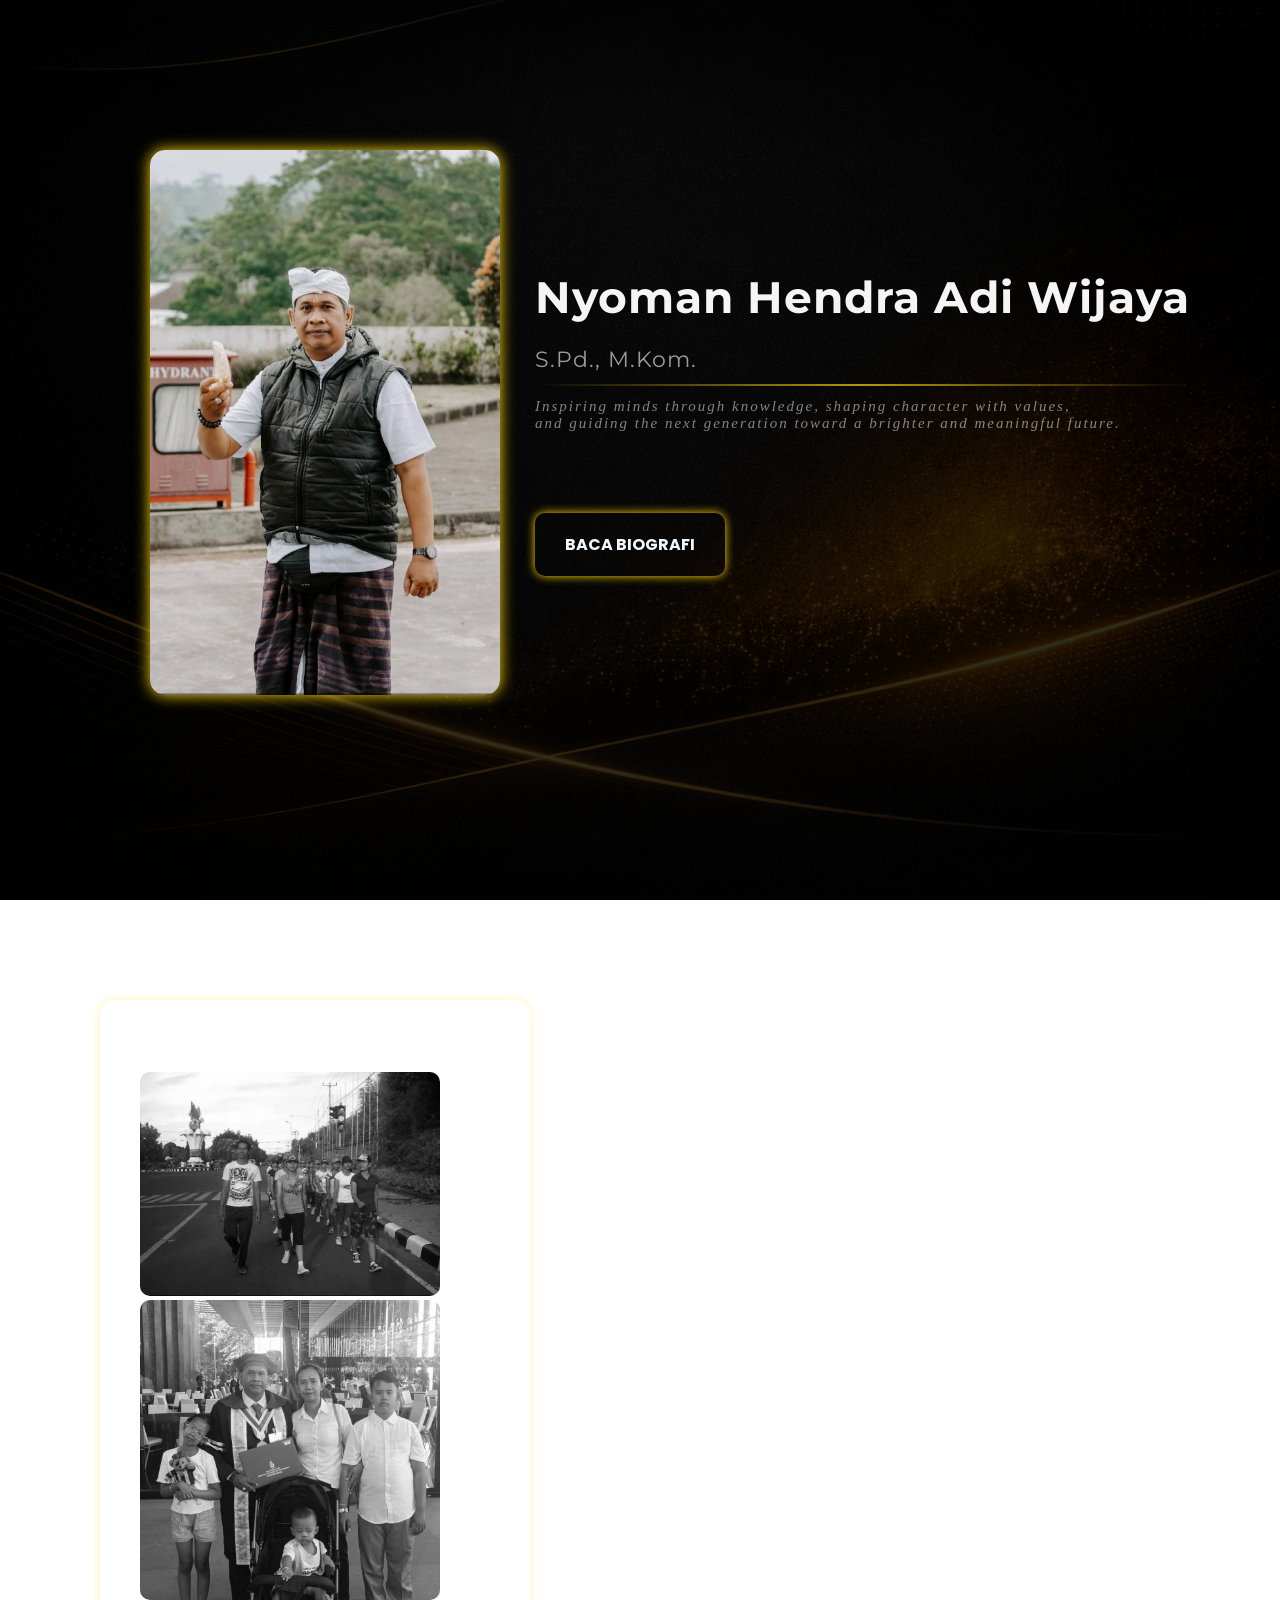
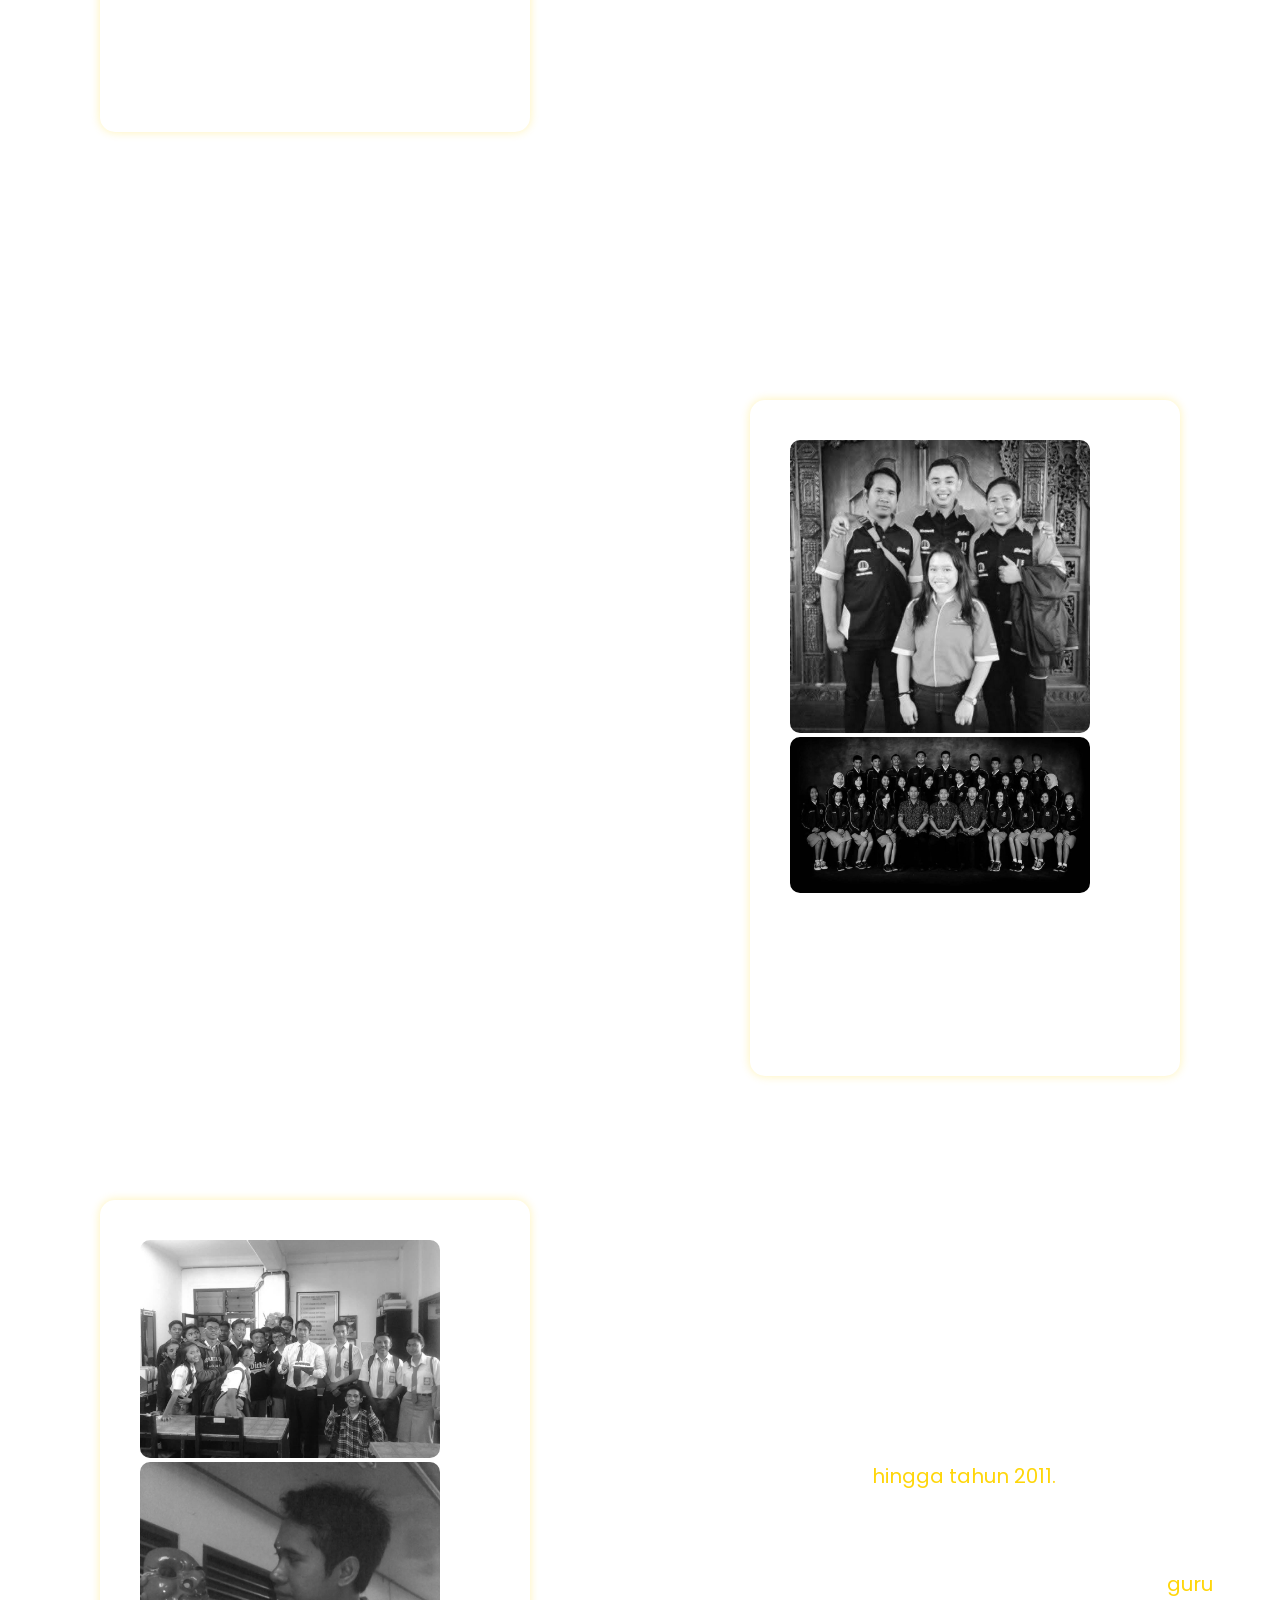
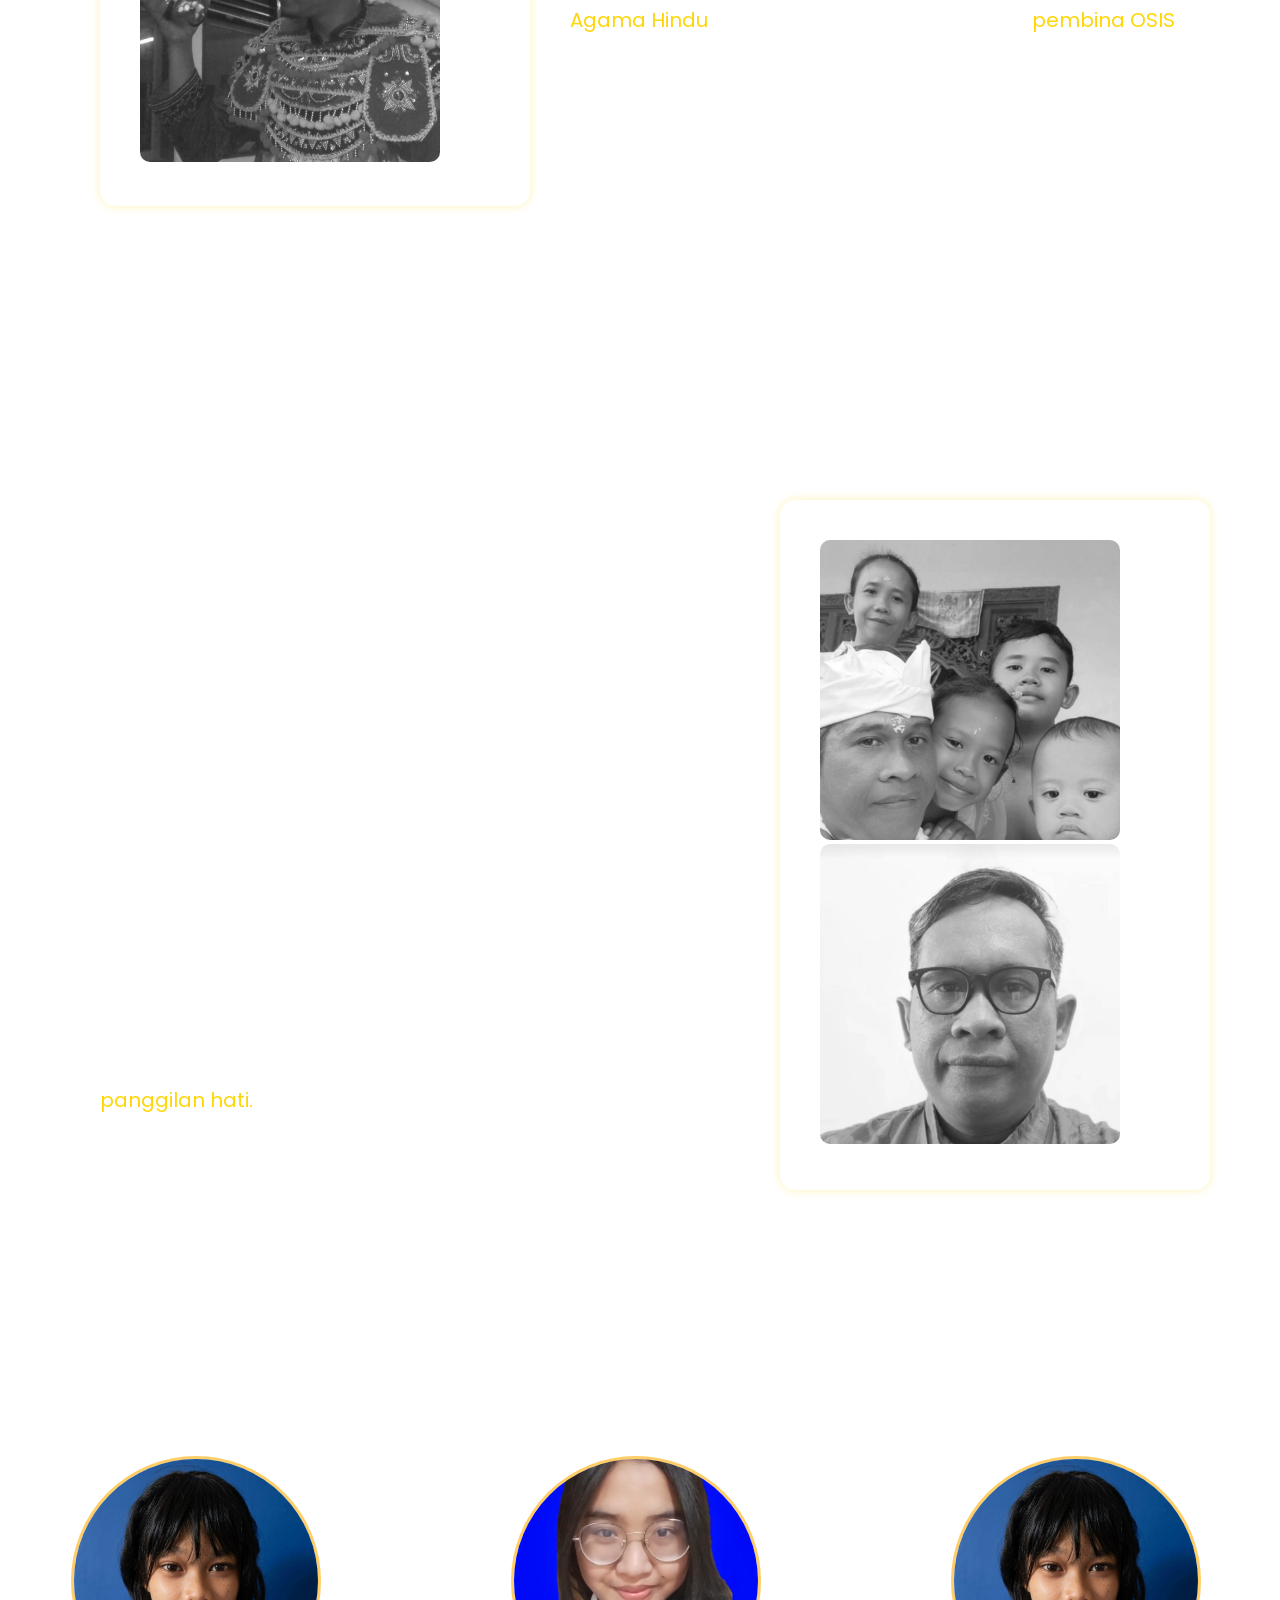
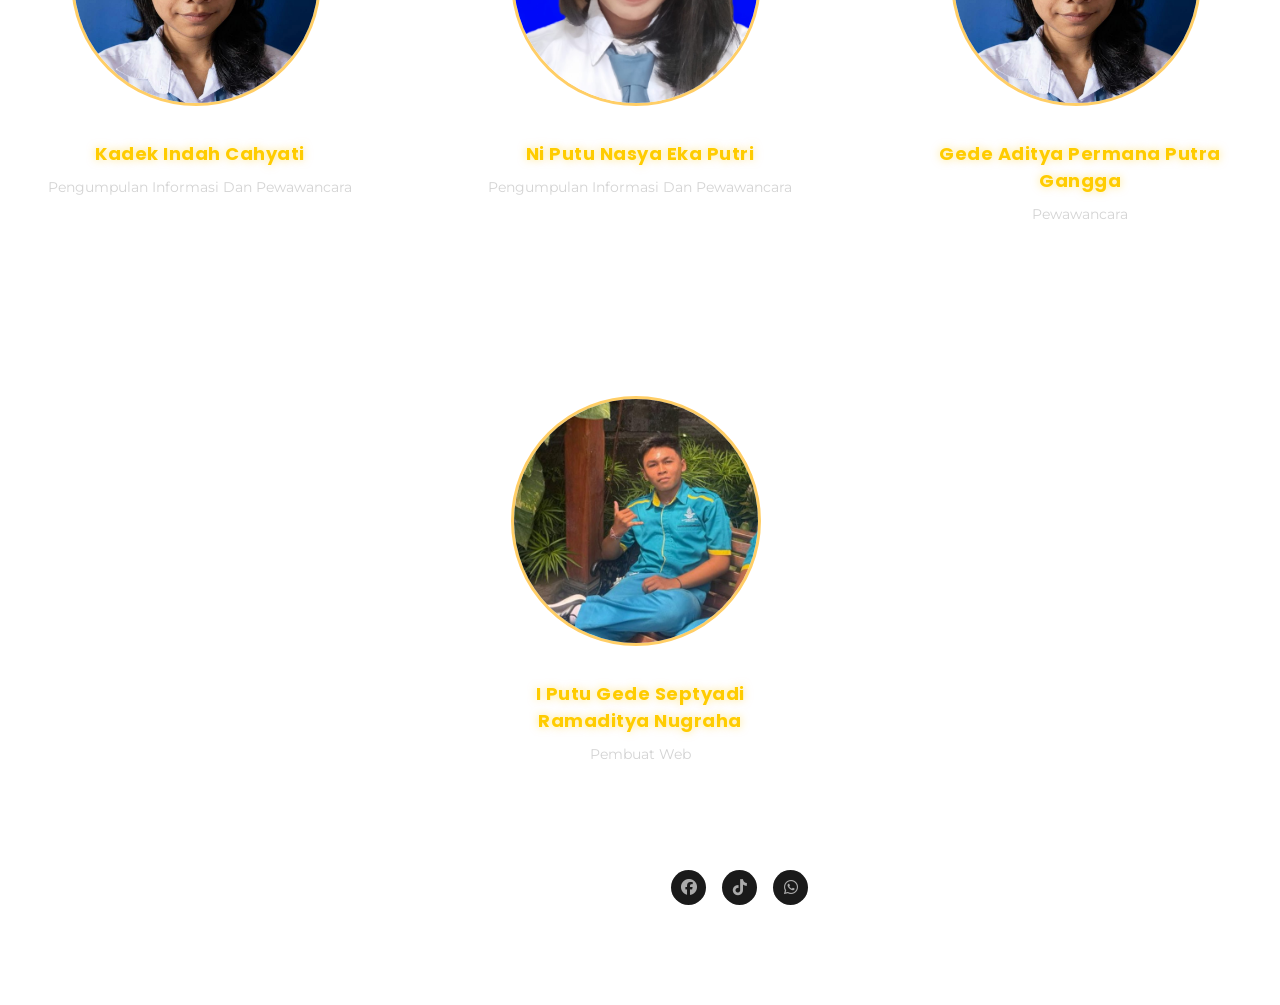
==== index.html @ 854496ba "BIOGRAFI GURU" ====
<!DOCTYPE html>
<html lang="en">
<head>
    <meta charset="UTF-8">
    <meta name="viewport" content="width=device-width, initial-scale=1.0">
    <title>Document</title>
    <link href="https://fonts.googleapis.com/css2?family=Poppins:wght@300;400;600;800&display=swap" rel="stylesheet">
    <link href="https://fonts.googleapis.com/css2?family=Montserrat:wght@400;600;700;800&display=swap" rel="stylesheet">
    <link rel="stylesheet" href="https://cdnjs.cloudflare.com/ajax/libs/font-awesome/6.5.0/css/all.min.css">
</head>
    <style>

        * {
            margin: 0;
            padding: 0;
            box-sizing: border-box;
        }

        html {
            scroll-behavior: smooth;
        }

        body {
            background: url(background.png) center/cover no-repeat fixed;
            min-height: 100vh;
            position: relative;
        }

        body::before {
            content: "";
            z-index: -1;
            position: fixed;
            inset: 0;
            background-color: rgba(0, 0, 0, 0.822);
        }

        .intro {
            position: fixed;
            width: 100%;
            height: 100vh;
            background: radial-gradient(circle at center, #1a1a1a, #000);
            display: flex;
            justify-content: center;
            align-items: center;
            animation: introZoomOut 2s ease 4s forwards;
            z-index: 10;
        }

        /* TEXT ANIMATION */
        .intro h1 {
            font-size: 48px;
            letter-spacing: 3px;
            opacity: 0;
            filter: blur(20px);
            transform: scale(1.5);
            animation: zoomBlurIn 2s ease forwards;
        }

        /* CONTENT */
        .content {
            opacity: 0;
            padding: 60px;
            animation: contentFadeIn 2s ease 5s forwards;
        }

        /* KEYFRAMES */

        /* Text zoom in + blur hilang */
        @keyframes zoomBlurIn {
            0% {
                opacity: 0;
                filter: blur(20px);
                transform: scale(1.5);
            }
            100% {
                opacity: 1;
                filter: blur(0);
                transform: scale(1);
            }
        }

        /* Intro zoom out + fade */
        @keyframes introZoomOut {
            to {
                opacity: 0;
                transform: scale(1.2);
                visibility: hidden;
            }
        }

        /* Content muncul */
        @keyframes contentFadeIn {
            from {
                opacity: 0;
                transform: translateY(30px);
            }
            to {
                opacity: 1;
                transform: translateY(0);
            }
        }

        .section-hero, .section-about, .section-about-2, .section-about-3, .section-about-4, .section-5 {
            min-height: 100vh;
        }

        section {
            opacity: 0;
            transform: translateY(50px);
            transition: all 0.8s ease;
        }

        section.show {
            opacity: 1;
            transform: translateY(0);
        }

        nav {
            position: fixed;
            display: flex;
            justify-content: space-between;
            padding: 20px 30px;
            width: 100%;
            backdrop-filter: blur(10px);
            z-index: 1000;
            border-bottom: 1px solid #FFC300;
            box-shadow:  0 0 10px #FFD60A,
                         0 0 10px #FFD60A;;
            opacity: 0;
            transform: translateY(-20px);
            transition: 0.3s ease;
        }

        nav.show {
            opacity: 1;
            transform: translateY(0);
        }

        nav h2 {
            color: white;
            font-family: 'Montserrat', sans-serif;
            padding-left: 20px;
            letter-spacing: 2px;
        }

        nav ul {
            list-style-type: none;
        }

        nav li a {
            text-decoration: none;
            padding: 10px 15px;
            color: white;
            font-family: 'Poppins', sans-serif;
        }

        .hero {
            padding-top: 70px;
            display: flex;
            justify-content: space-between;
            color: white;
            margin-bottom: 300px;
        }

        .hero-text {
            padding-top: 200px;
            padding-right: 90px;
        }

       .hero-text h2 {
            font-size: 44px;
            font-weight: 700;
            letter-spacing: 1px;
            font-family: 'Montserrat', sans-serif;
            color: #f5f5f5;
            position: relative;
            display: inline-block;
        }

        .hero-text h2::after {
            content: "";
            position: absolute;
            left: 0;
            bottom: -8px;
            width: 100%;
            height: 2px;
            background: linear-gradient(
                to right,
                transparent,
                #FFD60A,
                transparent
            );
            opacity: 0.7;
        }

        .gelar {
            font-size: 22px;
            color: rgba(255,255,255,0.6);
            font-weight: 400;
        }

        .hero-text p {
            font-size: 15px;
            font-weight: 400;
            letter-spacing: 2px;
            color: rgba(255,255,255,0.5);
            margin-top: 20px;
            font-style: italic;
            margin-bottom: 100px;
        }

       .btn {
            transition: 0.3s;
            box-shadow: 0 0 10px #FFD60A;
            padding: 20px 30px;
            border-radius: 10px;
            font-family: 'Poppins', sans-serif;
            font-weight: bold;
            text-decoration: none;
            color: aliceblue;
        }

        .btn:hover {
            background: black;
            color: #FFD60A;
            border: 1px solid #FFD60A;
            box-shadow: 0 0 20px #FFD60A,
                        0 0 40px #FFC300;
        }
        .hero img {
            width: 350px;
            border-radius: 15px;
            box-shadow: 0 0 15px #FFD60A;
            margin-left: 150px;
            margin-top: 80px;
        }

        .hero img:hover,
        .about img:hover {
            transform: scale(1.05);
            filter: grayscale(0%);
            transition: 0.4s ease;
            box-shadow: 0 0 20px #FFD60A,
                        0 0 40px #FFC300;
        }

        .tokoh {
            color: #FFC300;
        }

        .about {
            color: white;
            display: flex;
            gap: 40px;
            justify-content: space-evenly;
        }

        .about img {
            width: 300px;
            border-radius: 10px;
            filter: grayscale(100%);
            margin-right: 50px;
        }

        .card {
            margin-left: 100px;
        }

        .card, .card-2, .card-3, .card-4 {
            background: rgba(255,255,255,0.05);
            margin-top: 100px;
            padding: 40px;
            border-radius: 15px;
            backdrop-filter: blur(10px);
            box-shadow: 0 0 10px rgba(255, 214, 10, 0.3);
            
        }

        .h2-card {
            padding-left: 40px;
            padding-bottom: 5px;
        }

        .about-text {
            padding-top: 220px;
            margin-right: 200px;
        }

        .about-text p {
            font-size: 20px;
            font-family: 'Poppins', sans-serif;
            color: rgba(255,255,255,0.85);
            line-height: 1.8;
            max-width: 100%;
        }

        .about-text-2 {
            padding-top: 200px;
            margin-left: 100px;
        }

        .about-text-2 p {
            font-family: 'Poppins', sans-serif;
            font-size: 20px;
            line-height: 1.8;
            max-width: 100%;
        }
        
        .card-2 {
            margin-right: 100px;
        }

        .about-text-3 {
            padding-top: 250px;
        }

        .about-text-3 p {
            font-family: 'Poppins', sans-serif;
            font-size: 20px;
            line-height: 1.8;
            max-width: 100%;
        }

        .card-3 {
            
            margin-left: 100px;
        }

        .about-text-4 {
            
            padding-left: 100px;
        }

        .about-text-4 p {
            font-family: 'Poppins', sans-serif;
            font-size: 20px;
            margin-top: 250px;
            line-height: 1.8;
            max-width: 100%;
        }

        .card-4 {
            margin-right: 70px;
        }

        .card-container {
            display: flex;
            justify-content: center;
            gap: 40px;
            padding-top: 100px;
            flex-wrap: wrap;
        }

        .card-box {
            background: transparent;
            backdrop-filter: blur(20px);
            width: 400px;
            height: 500px;
            padding: 25px 20px;
            transition: 0.3s ease;
            border: 1px solid rgba(255, 255, 255, 0.05);
            border-radius: 20px;
        }

        .card-box:hover {
            transform: translateY(-10px) scale(1.03);
            box-shadow:  0 20px 40px rgba(255, 204, 0, 0.25);
        }
        .card-box img {
            width: 250px;
            height: 250px;
            border-radius: 50%;
            object-fit: cover;
            margin-left: 50px;
            margin-top: 30px;
            border: 3px solid rgba(255, 174, 0, 0.6);
        }

        .card-box p {
            color: #ccc;
            line-height: 1.5;
            opacity: 0.85;
            text-align: center;
            padding-top: 10px;
            font-size: 14px;
            font-family: 'Montserrat', sans-serif;
        }

        .card-box h2 {
            color: #ffcc00;
            font-weight: 700;
            font-size: 18px;
            letter-spacing: 0.5px;
            text-shadow: 0 0 8px rgba(255, 204, 0, 0.5);
            text-align: center;
            padding-top: 30px;
            font-family: 'Poppins', sans-serif;
        }

        .socials {
            margin-top: 30px;
            margin-left: 665px;
            margin-bottom: 100px;
        }

        .socials a {
            display: inline-block;
            margin: 0 6px;
            width: 35px;
            height: 35px;
            line-height: 35px;
            border-radius: 50%;
            background: #1a1a1a;
            color: #aaa;
            text-align: center;
            transition: 0.3s;
        }

        .socials a:hover {
            color: #000;
            background: #facc15;
            transform: scale(1.1);
        }

        @media (max-width: 768px) {

            /* NAV */
            nav {
                flex-direction: column;
                align-items: center;
                gap: 10px;
            }

            nav h2 {
                padding-left: 0;
                font-size: 18px;
            }

            /* HERO */
            .hero {
                flex-direction: column;
                align-items: center;
                text-align: center;
                margin-bottom: 100px;
                padding-top: 100px;
            }

            .hero-text {
                padding: 120px 20px 20px 20px;
                padding-top: -100px;
            }

            .hero-text h2 {
                font-size: 28px;
            }

            .hero-text p {
                font-size: 14px;
                letter-spacing: 1px;
            }

            .hero img {
                width: 220px;
                margin: 20px 0;
            }

            /* ABOUT SECTION */
            .about {
                flex-direction: column;
                align-items: center;
                gap: 20px;
            }

            .about img {
                width: 100%;
                max-width: 250px;
                margin: 10px 0;
            }

            .card, .card-2, .card-3, .card-4 {
                margin: 20px;
                padding: 20px;
            }

            .about-text,
            .about-text-2,
            .about-text-3,
            .about-text-4 {
                padding: 20px;
                margin: 0;
            }

            .about-text p,
            .about-text-2 p,
            .about-text-3 p,
            .about-text-4 p {
                font-size: 15px;
                text-align: justify;
            }

            /* TEAM SECTION */
            .card-container {
                flex-direction: column;
                align-items: center;
                gap: 20px;
                padding-top: 50px;
            }

            .card-box {
                width: 90%;
                height: auto;
                padding: 20px;
            }

            .card-box img {
                width: 120px;
                height: 120px;
                margin: 0 auto;
                display: block;
            }

            .card-box h2 {
                font-size: 16px;
            }

            .card-box p {
                font-size: 13px;
            }

            /* SOCIAL */
            .socials {
                margin: 40px 0;
                display: flex;
                justify-content: center;
            }
        }

        @media (max-width: 500px) {

            
            nav {
                flex-direction: column;
                align-items: center;
                padding: 15px;
            }

            .intro {
                text-align: center;
            }

            nav h2 {
                font-size: 16px;
            }

            nav li a {
                font-size: 13px;
                padding: 8px;
            }

            /* HERO */
            .hero-text {
                padding: 100px 15px 10px 15px;
            }

            .hero-text h2 {
                font-size: 22px;
                line-height: 1.3;
            }

            .gelar {
                font-size: 16px;
            }

            .hero-text p {
                font-size: 13px;
                letter-spacing: 0.5px;
            }

            .btn {
                padding: 12px 20px;
                font-size: 13px;
            }

            .hero img {
                width: 180px;
                margin-bottom: -80px;
            }

            .about-text p,
            .about-text-2 p,
            .about-text-3 p,
            .about-text-4 p {
                font-size: 14px;
                line-height: 1.6;
            }

            .card, .card-2, .card-3, .card-4 {
                padding: 15px;
                margin: 15px;
            }

            .card-box {
                width: 95%;
                padding: 15px;
            }

            .card-box img {
                width: 100px;
                height: 100px;
            }

            .card-box h2 {
                font-size: 15px;
            }

            .card-box p {
                font-size: 12px;
            }

            .socials a {
                width: 30px;
                height: 30px;
                line-height: 30px;
                font-size: 12px;
            }

            .card, .card-2, .card-3, .card-4 {
                padding-left: 50px;
            }
        }

    </style>
<body>
    <nav>
        <h2>BIOGRAFI</h2>
        <ul>
            <li>
                <a href="#HOME">HOME</a>
                <a href="#ABOUT">ABOUT</a>
                <a href="">CONTACT</a>
            </li>
        </ul>
    </nav>

<div class="intro">
        <h1 style="color: white;">Kelompok 8</h1>
    </div>
</div>

    <section class="section-hero" id="HOME">
        <div class="hero">
            <img src="poto muka.jpeg" alt="tokoh">
            <div class="hero-text">
                <h2 class="typing-text">Nyoman Hendra Adi Wijaya <br>
                    <span class="gelar">S.Pd., M.Kom.</span>
                </h2>
                <p>Inspiring minds through knowledge, shaping character with values, <br>
                     and guiding the next generation toward a brighter and meaningful future.</p>
                <a href="#ABOUT" class="btn">BACA BIOGRAFI</a>
            </div>
        </div>
    </section>

    <section class="section-about" id="ABOUT">
        <div class="about">
            <div class="card">
                <h2 class="h2-card">TENTANG TOKOH</h2>
                <img src="jembatan.jpeg" alt="about">
                <img src="lulus.jpeg" alt="guru">
            </div>
            <div class="about-text">
                <p>Menyelesaikan pendidikan SMK pada tahun 2002, beliau langsung memasuki dunia kerja, sesuai dengan tujuan utama lulusan SMK pada masa itu. 
                    Selama kurang lebih tiga tahun, beliau bekerja di bidang konstruksi sebagai pelaksana proyek jalan dan jembatan. <br> 
                    <span class="paragrafone">Awalnya, beliau tidak memiliki rencana untuk menjadi seorang guru. Ketertarikannya pada dunia pendidikan terjadi secara tidak terduga, berawal dari hobinya sebagai pemain sepak bola. Ia sering berlatih bersama mahasiswa di sebuah kampus di Singaraja. Karena tim kampus membutuhkan pemain untuk kompetisi, 
                    beliau diajak bergabung. Namun, karena bukan mahasiswa, beliau tidak dapat ikut serta secara resmi. Dari situlah muncul dorongan untuk melanjutkan pendidikan ke perguruan tinggi.</span></p>
            </div>
        </div>
    </section>

    <section class="section-about-2">
        <div class="about" style="padding-top: 100px;">
            <div class="about-text-2">
                <p>Pada tahun 2005, beliau memutuskan untuk kuliah. Masa awal perkuliahan menjadi tantangan tersendiri, karena harus beradaptasi kembali dengan dunia pendidikan setelah tiga tahun bekerja. Terlebih, ia harus berhadapan dengan mahasiswa lain yang sebagian besar baru lulus SMA dan seusia dengannya. Selama sekitar satu setengah tahun pertama, beliau sering merasa gugup dan kesulitan mengikuti perkuliahan. <br>

Namun, dengan prinsip bahwa setiap tantangan harus dihadapi, bukan dihindari, beliau terus berusaha menyesuaikan diri. Memasuki semester tiga, ia mulai memahami ritme perkuliahan dan mampu beradaptasi dengan baik. Berkat keaktifannya dalam organisasi, beliau dipercaya menjabat sebagai Wakil Ketua BEM serta memegang berbagai posisi dalam kegiatan kemahasiswaan.</p>
            </div>
            <div class="card-2">
                <img src="teman.jpeg" alt="">
                <img src="bem.jpeg" alt="">
            </div>
        </div>
    </section>

    <section class="section-about-3">
        <div class="about">
            <div class="card-3">
                <img src="guru.jpeg" alt="">
                <img src="jauk.jpeg" alt="">
            </div>

            <div class="about-text-3">
                <p>Pada tahun 2009, beliau berhasil menyelesaikan pendidikan dan lulus <br>
                     dari perguruan tinggi. Pada tahun yang sama, beliau mulai berkarier sebagai guru <br>
                     di SMKTI Bali Global Singaraja <span style="color: #FFD60A;">hingga tahun 2011.</span> <br>
                     Selanjutnya, sejak Juli 2011, beliau melanjutkan pengabdian sebagai pendidik di <br>
                      SMKTI Bali Global Denpasar hingga saat ini.

Selain sebagai <span style="color: #FFD60A">guru Agama Hindu</span>, beliau juga dipercaya sebagai <span style="color: #FFD60A">pembina OSIS</span> yang aktif dalam berbagai kegiatan sekolah, khususnya dalam pelaksanaan MPLS setiap awal tahun ajaran.</p>
            </div>
        </div>
    </section>

    <section class="section-about-4">
        <div class="about">
            <div class="about-text-4">
                <p>Selama berkarier di dunia pendidikan, beliau merasakan banyak pengalaman suka dan duka. <br>
                    Kebahagiaan terbesar adalah dapat berinteraksi dengan siswa, rekan kerja, serta melihat 
                    para peserta didik tumbuh dan sukses di masyarakat. Hal tersebut menjadi kebanggaan tersendiri
                    sebagai seorang pendidik. <br>


Di balik itu, terdapat pengorbanan pribadi, seperti keterbatasan
waktu bersama keluarga, <br>

</b> terutama saat menjalankan tugas di awal tahun ajaran. Meskipun demikian, <br>
 profesi ini tetap dijalani dengan penuh keikhlasan. <br>

Bagi beliau, menjadi guru bukanlah tentang materi, melainkan <span style="color: #FFD60A;">panggilan hati.</span> Kunci utama dalam menjalani profesi ini adalah memiliki kecintaan terhadap dunia pendidikan serta semangat untuk membimbing generasi muda.</p>
            </div>
        <div class="card-4">
            <img src="foto keluarga.jpeg" alt="">
            <img src="selfie.jpeg" alt="">
        </div>
        </div>
    </section>

    <section class="section-5">
        <div class="card-container">
            <div class="card-box">
                <img src="indah.jpeg" alt="indah">
                <h2>Kadek Indah Cahyati</h2>
                <p>Pengumpulan Informasi Dan Pewawancara</p>
            </div>

            <div class="card-box">
                <img src="nasya.jpeg" alt="indah">
                <h2>Ni Putu Nasya Eka Putri</h2>
                <p>Pengumpulan Informasi Dan Pewawancara</p>
            </div>

            <div class="card-box">
                <img src="indah.jpeg" alt="indah">
                <h2>Gede Aditya Permana Putra Gangga</h2>
                <p>Pewawancara</p>
            </div>

            <div class="card-box">
                <img src="foto gua 2.jpeg" alt="indah">
                <h2>I Putu Gede Septyadi <br>
                     Ramaditya Nugraha</h2>
                <p>Pembuat Web</p>
            </div>
        </div>
    </section>

        <div class="socials">
            <a href="https://instagram.com/username" target="_blank">
                <i class="fa-brands fa-facebook"></i>
            </a>
            <a href="https://tiktok.com/@username" target="_blank">
                <i class="fa-brands fa-tiktok"></i>
            </a>
            <a href="https://wa.me/6287701042322" target="_blank">
                <i class="fa-brands fa-whatsapp"></i>
            </a>
        </div>
    <script>
const sections = document.querySelectorAll("section");

window.addEventListener("scroll", () => {
    const triggerBottom = window.innerHeight * 0.85;

    sections.forEach(section => {
        const sectionTop = section.getBoundingClientRect().top;

        if(sectionTop < triggerBottom){
            section.classList.add("show");
        } else {
            section.classList.remove("show"); 
        }
    });
});

const navbar = document.querySelector("nav");

setTimeout(() => {
    navbar.classList.add("show");
}, 6000);
</script>
</body>
</html>
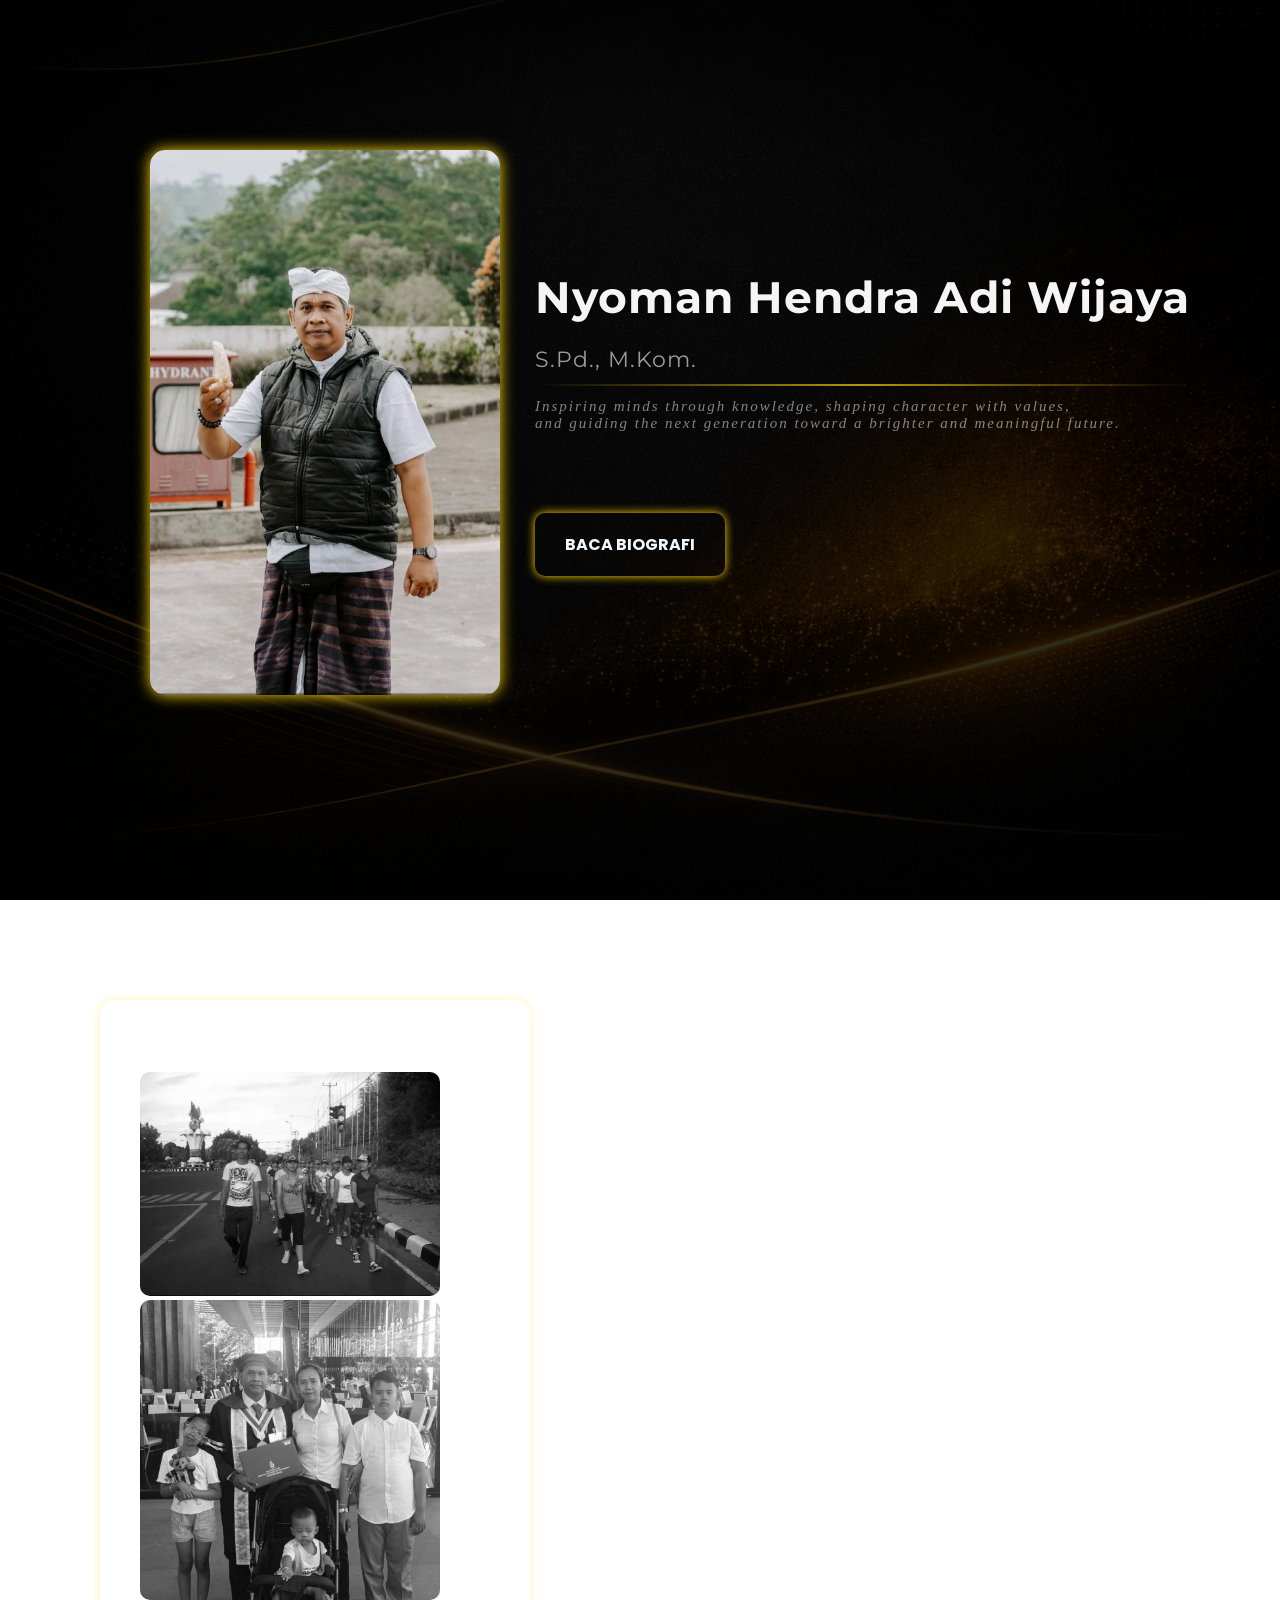
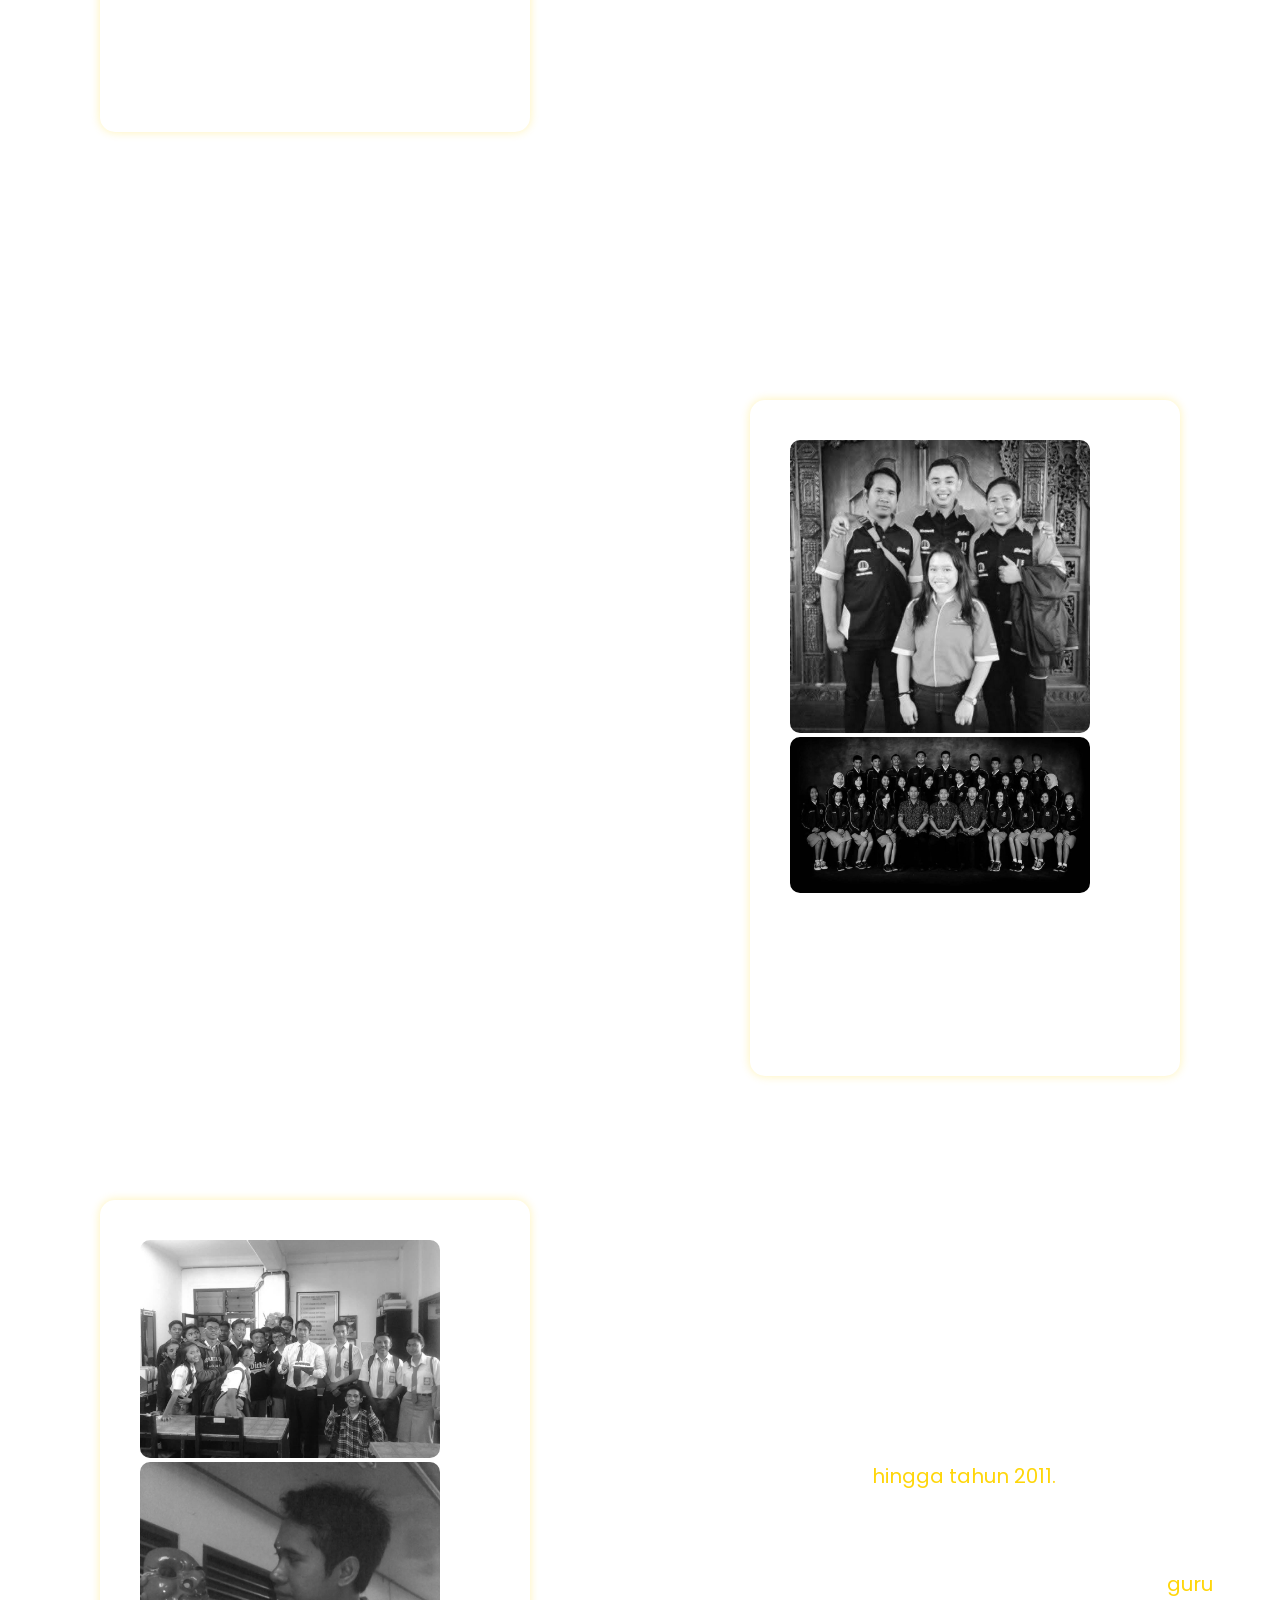
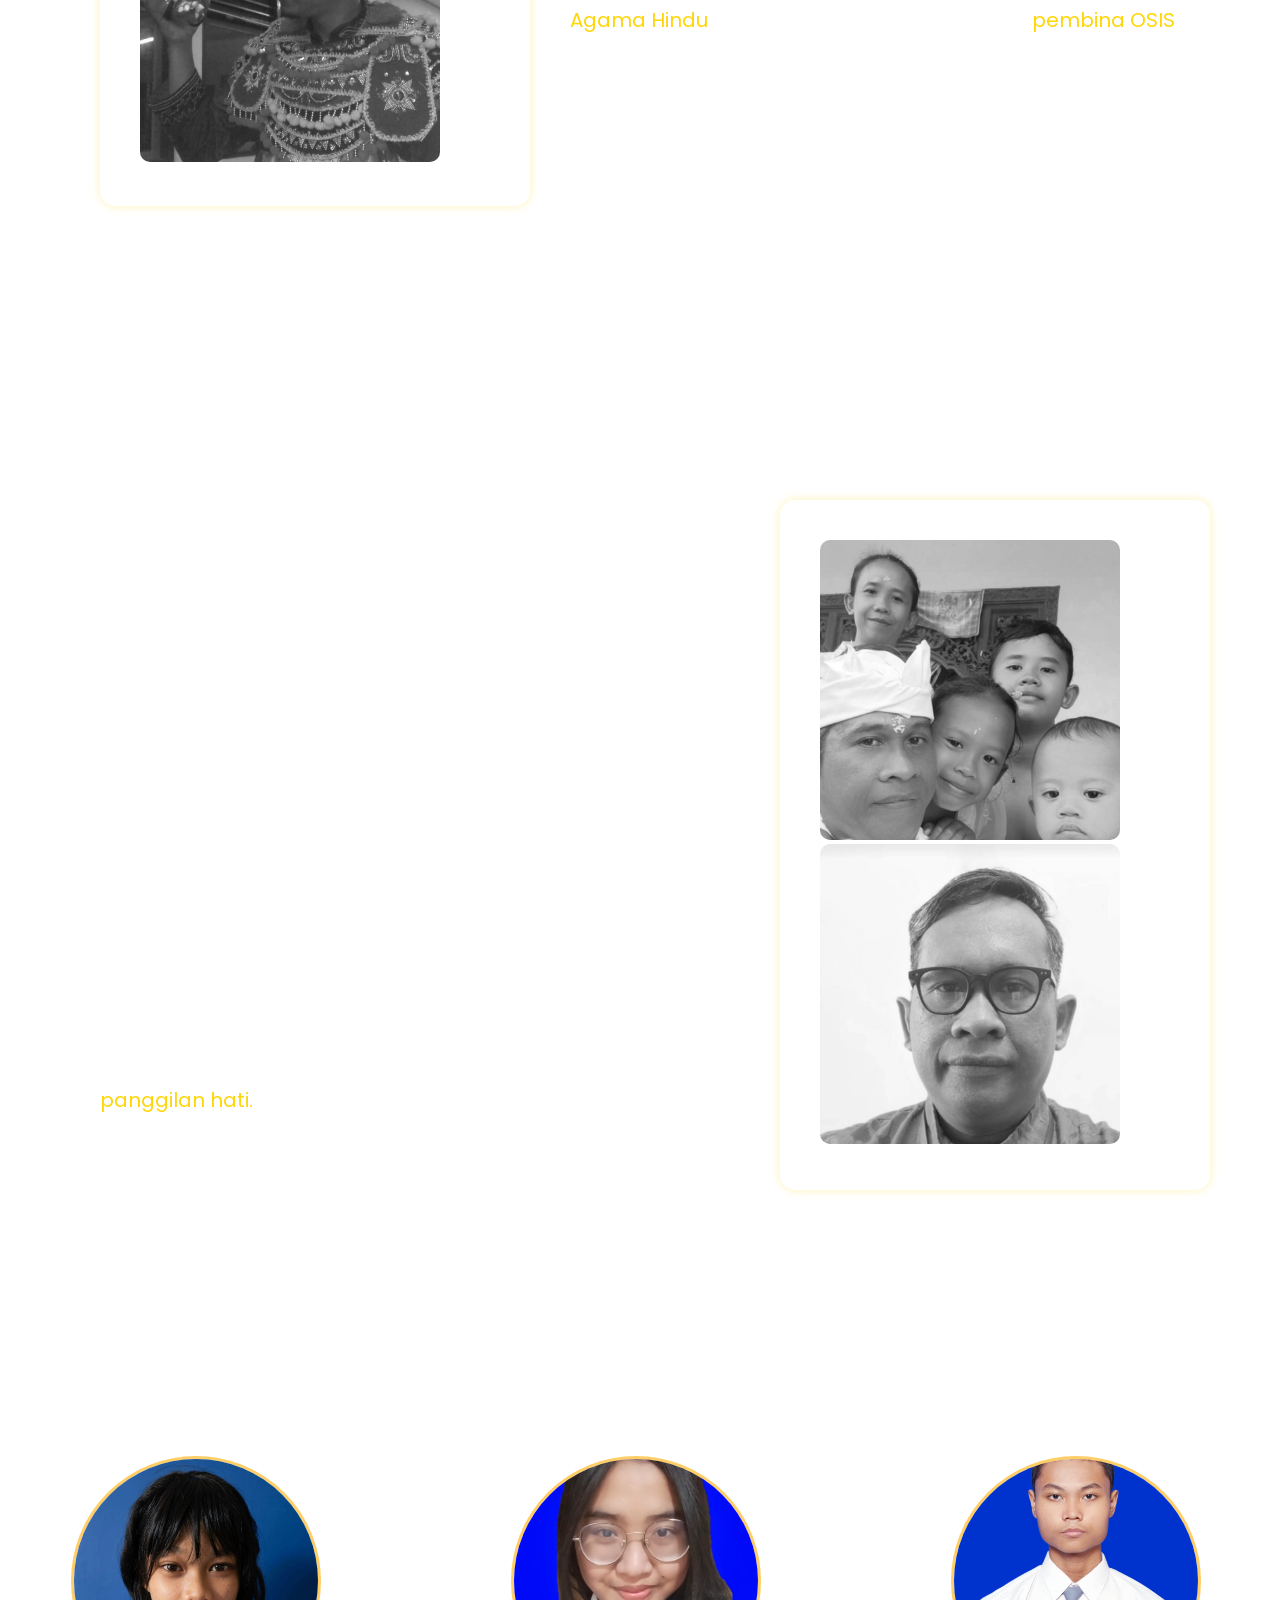
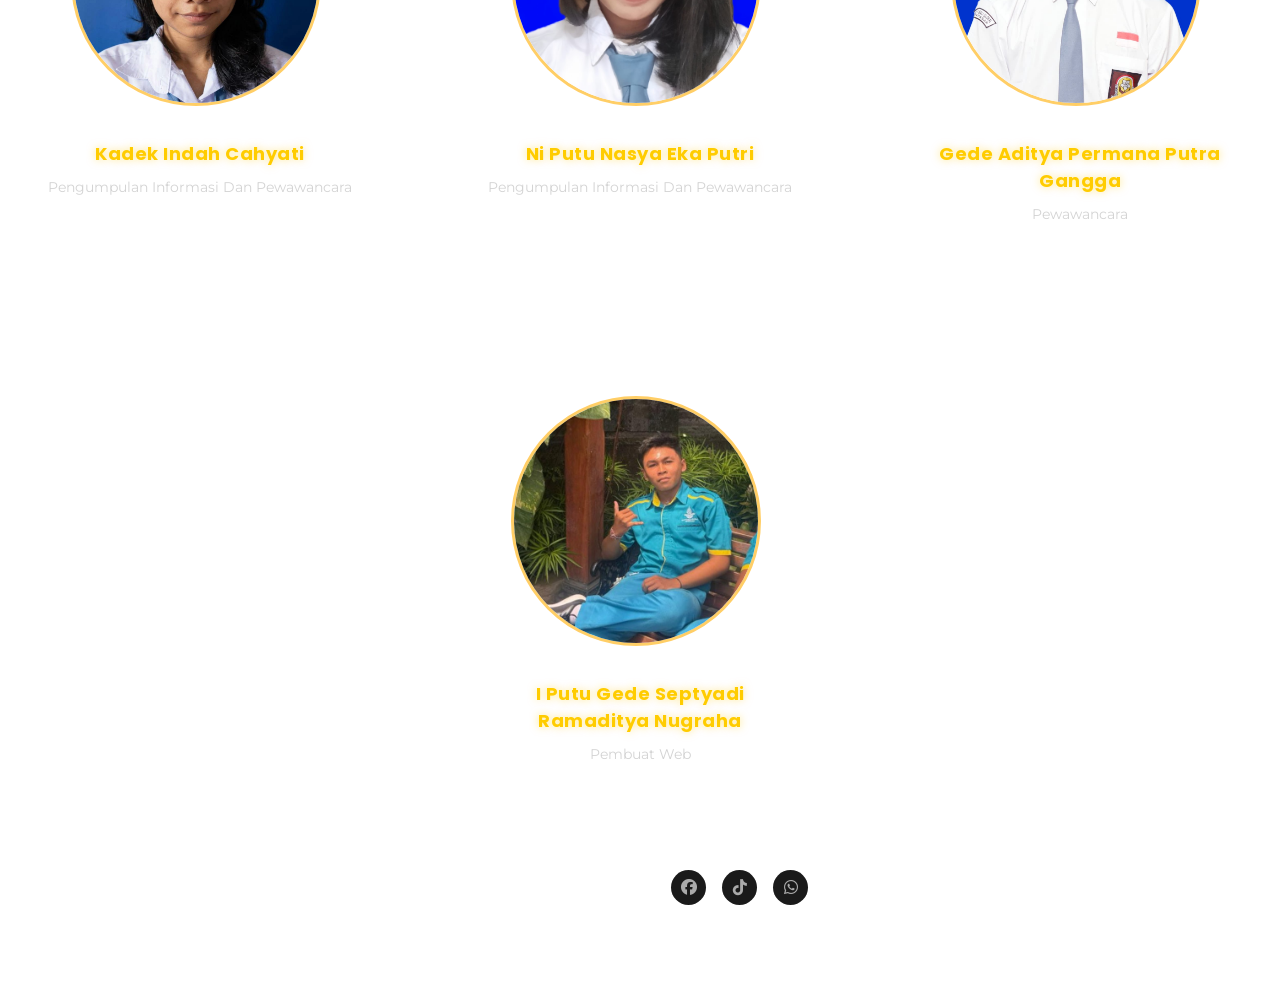
==== commit 678997b9: "biografi-2" ====
--- a/index.html
+++ b/index.html
@@ -643,7 +643,7 @@
     </nav>
 
 <div class="intro">
-        <h1 style="color: white;">Kelompok 8</h1>
+        <h1 style="color: white;">Kelompok 6</h1>
     </div>
 </div>
 
@@ -749,7 +749,7 @@
             </div>
 
             <div class="card-box">
-                <img src="indah.jpeg" alt="indah">
+                <img src="adit.jpeg" alt="indah">
                 <h2>Gede Aditya Permana Putra Gangga</h2>
                 <p>Pewawancara</p>
             </div>
